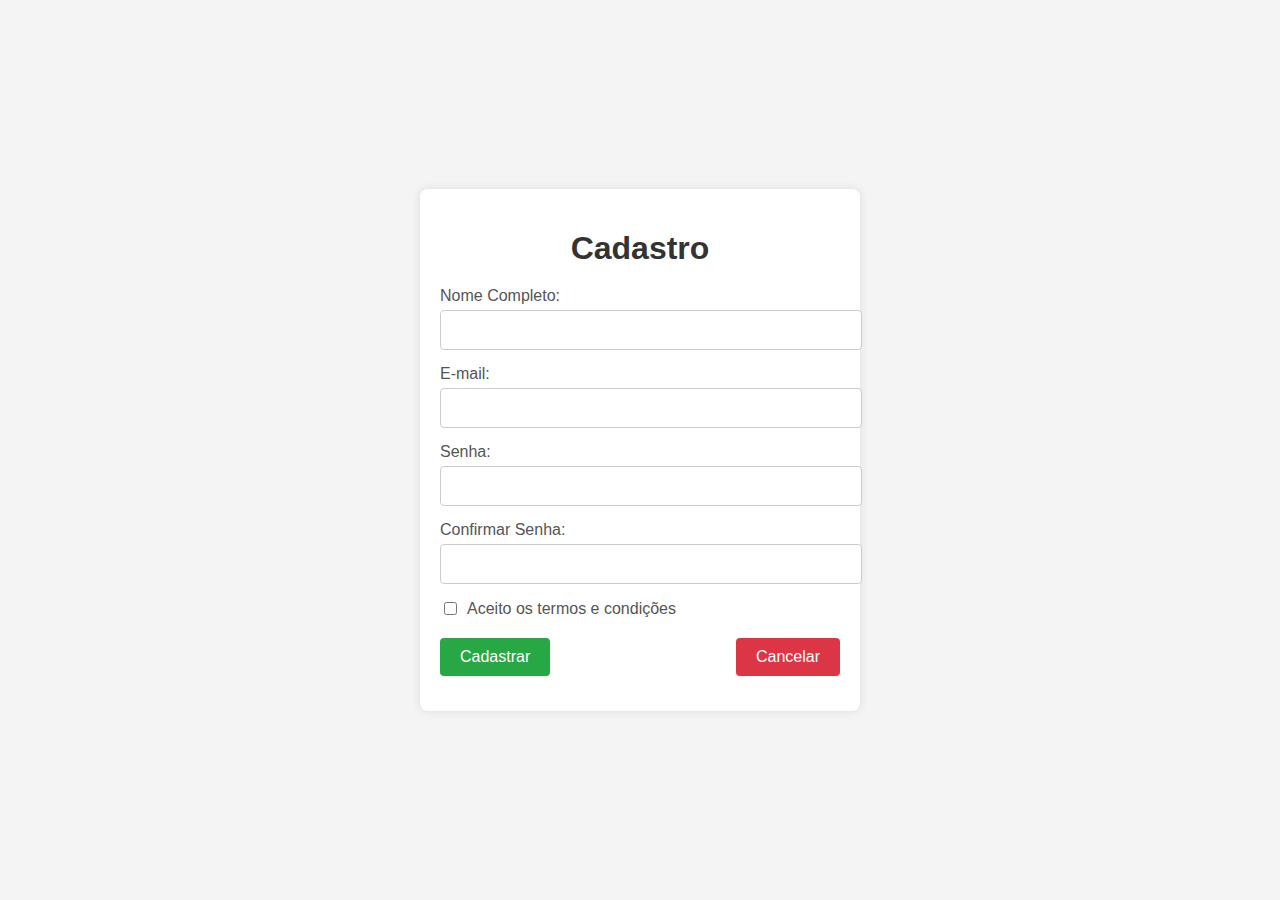
==== index.html @ cb4b5d95 "index.html" ====
<!DOCTYPE html>
<html lang="pt-BR">
<head>
    <meta charset="UTF-8">
    <meta name="viewport" content="width=device-width, initial-scale=1.0">
    <title>Cadastro</title>
    <link rel="stylesheet" href="style.css">
</head>
<body>
    <!--
    <div class="logo" >
        <img src="imagens/logo-senai-1.png" alt="Logo-senai">
    </div>
    -->
    <div class="form-container">
        <h1>Cadastro</h1>
        <form id="cadastroForm">
            <!-- Informações Pessoais -->
            <div class="form-group">
                <label for="nomeCompleto">Nome Completo:</label>
                <input type="text" id="nomeCompleto" name="nomeCompleto" required>
            </div>
        
            

            <!-- Informações de Contato -->
            <div class="form-group">
                <label for="email">E-mail:</label>
                <input type="email" id="email" name="email" required>
            </div>
    
            <!-- Segurança -->
            <div class="form-group">
                <label for="senha">Senha:</label>
                <input type="password" id="senha" name="senha" minlength="8" required>
            </div>
            <div class="form-group">
                <label for="confirmarSenha">Confirmar Senha:</label>
                <input type="password" id="confirmarSenha" name="confirmarSenha" required>
            </div>

            <!-- Termos e Condições -->
            <div class="form-group termos">
                <input type="checkbox" id="termos" name="termos" required>
                <label for="termos">Aceito os termos e condições</label>
            </div>

            <!-- Botões -->
            <div class="form-group botoes">
                <button type="submit">Cadastrar</button>
                <button type="reset">Cancelar</button>
            </div>
        </form>
    </div>
</body>
</html>
---- style.css ----
/* Estilos Gerais */
body {
    font-family: Arial, sans-serif;
    background-color: #f4f4f4;
    margin: 0;
    padding: 0;
    display: flex;
    justify-content: center;
    align-items: center;
    height: 100vh;
}

/*.logo{
    width: 100px;
    height: 100px;
    margin-bottom: 55%;
    margin-top: 20%;
}
*/
.form-container {
    background-color: #fff;
    padding: 20px;
    border-radius: 8px;
    box-shadow: 0 0 10px rgba(0, 0, 0, 0.1);
    width: 100%;
    max-width: 400px;
}

h1 {
    text-align: center;
    margin-bottom: 20px;
    color: #333;
}

/* Estilos dos Grupos de Formulário */
.form-group {
    margin-bottom: 15px;
}

.form-group label {
    display: block;
    margin-bottom: 5px;
    color: #555;
}

.form-group input, .form-group select {
    width: 100%;
    padding: 10px;
    border: 1px solid #ccc;
    border-radius: 4px;
    font-size: 16px;
}

.form-group input[type="checkbox"] {
    width: auto;
    margin-right: 10px;
}

/* Estilos para os Botões */
.botoes {
    display: flex;
    justify-content: space-between;
}

.botoes button {
    padding: 10px 20px;
    border: none;
    border-radius: 4px;
    font-size: 16px;
    cursor: pointer;
}

.botoes button[type="submit"] {
    background-color: #28a745;
    color: #fff;
}

.botoes button[type="submit"]:hover {
    background-color: #218838;
}

.botoes button[type="reset"] {
    background-color: #dc3545;
    color: #fff;
}

.botoes button[type="reset"]:hover {
    background-color: #c82333;
}

/* Estilos para Termos e Condições */
.termos {
    display: flex;
    align-items: center;
    margin-bottom: 20px;
}

.termos label {
    margin: 0;
    color: #555;
}
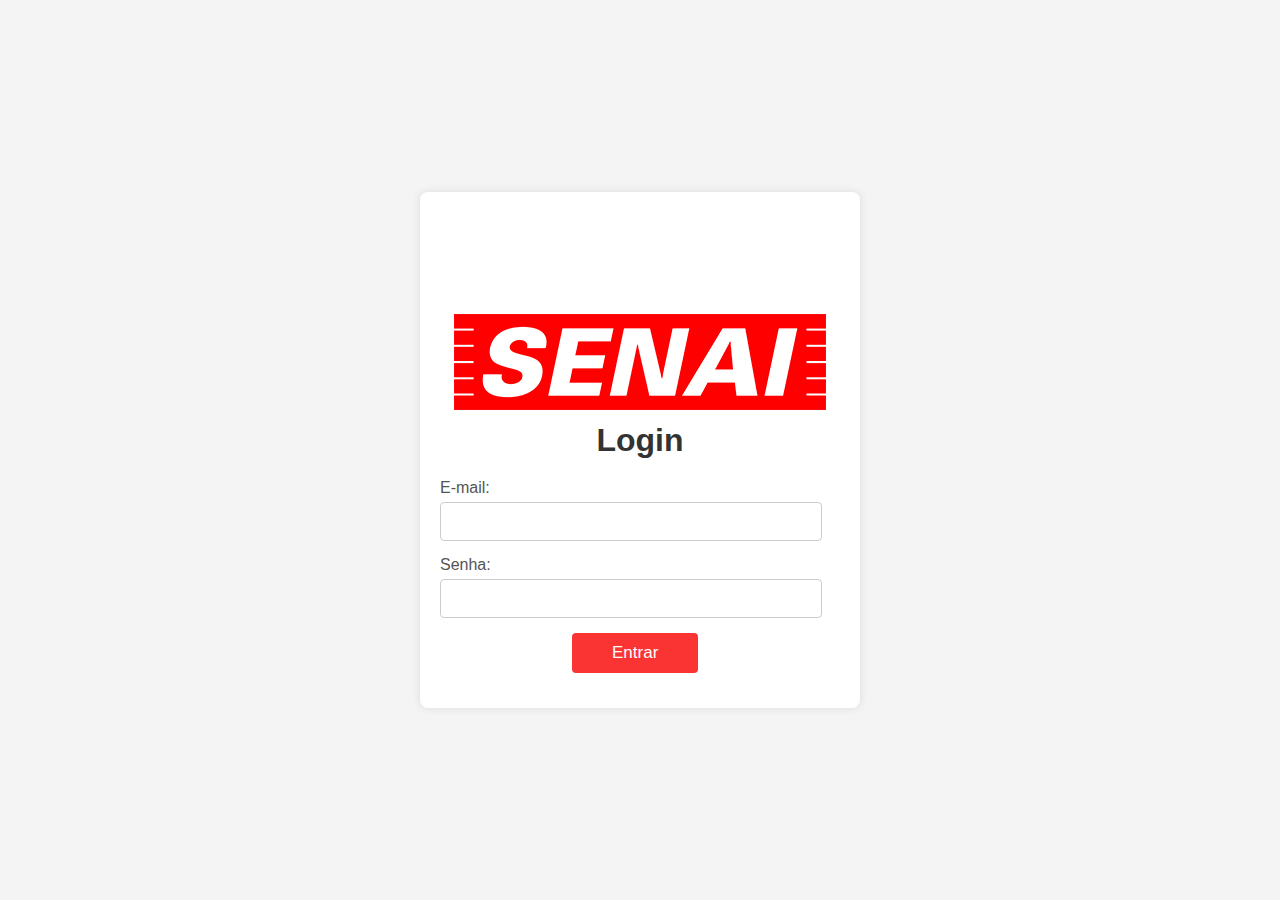
==== commit 69e21391: "atualização de tudo!" ====
--- a/index.html
+++ b/index.html
@@ -15,16 +15,12 @@
     </div>
     -->
     <div class="form-container">
-        <h1>Cadastro</h1>
+        <div class="logo" >
+            <img src="imagens/logo-senai-1.png" alt="Logo-senai">
+        </div>
+        <h1>Login</h1>
         <form id="cadastroForm">
-            <!-- Informações Pessoais -->
-            <div class="form-group">
-                <label for="nomeCompleto">Nome Completo:</label>
-                <input type="text" id="nomeCompleto" name="nomeCompleto" required>
-            </div>
         
-            
-
             <!-- Informações de Contato -->
             <div class="form-group">
                 <label for="email">E-mail:</label>
@@ -36,21 +32,12 @@
                 <label for="senha">Senha:</label>
                 <input type="password" id="senha" name="senha" minlength="8" required>
             </div>
-            <div class="form-group">
-                <label for="confirmarSenha">Confirmar Senha:</label>
-                <input type="password" id="confirmarSenha" name="confirmarSenha" required>
-            </div>
+            
 
-            <!-- Termos e Condições -->
-            <div class="form-group termos">
-                <input type="checkbox" id="termos" name="termos" required>
-                <label for="termos">Aceito os termos e condições</label>
-            </div>
-
+            
             <!-- Botões -->
             <div class="form-group botoes">
-                <button type="submit">Cadastrar</button>
-                <button type="reset">Cancelar</button>
+                <button type="submit">Entrar</button>
             </div>
         </form>
     </div>
--- a/style.css
+++ b/style.css
@@ -10,13 +10,14 @@
     height: 100vh;
 }
 
-/*.logo{
-    width: 100px;
-    height: 100px;
-    margin-bottom: 55%;
-    margin-top: 20%;
+
+
+.logo{
+    width: 10px;
+    height: 10px;
+    margin-bottom: 50%;
+
 }
-*/
 .form-container {
     background-color: #fff;
     padding: 20px;
@@ -44,11 +45,11 @@
 }
 
 .form-group input, .form-group select {
-    width: 100%;
+    width: 90%;
     padding: 10px;
     border: 1px solid #ccc;
     border-radius: 4px;
-    font-size: 16px;
+    font-size: 15px;
 }
 
 .form-group input[type="checkbox"] {
@@ -63,30 +64,24 @@
 }
 
 .botoes button {
-    padding: 10px 20px;
+    padding: 10px 40px;
     border: none;
     border-radius: 4px;
-    font-size: 16px;
+    font-size: 17px;
     cursor: pointer;
+    margin-left: 33%;
 }
 
 .botoes button[type="submit"] {
-    background-color: #28a745;
+    background-color: #fa3333;
     color: #fff;
 }
 
 .botoes button[type="submit"]:hover {
-    background-color: #218838;
+    background-color: #b61010;
 }
 
-.botoes button[type="reset"] {
-    background-color: #dc3545;
-    color: #fff;
-}
 
-.botoes button[type="reset"]:hover {
-    background-color: #c82333;
-}
 
 /* Estilos para Termos e Condições */
 .termos {
